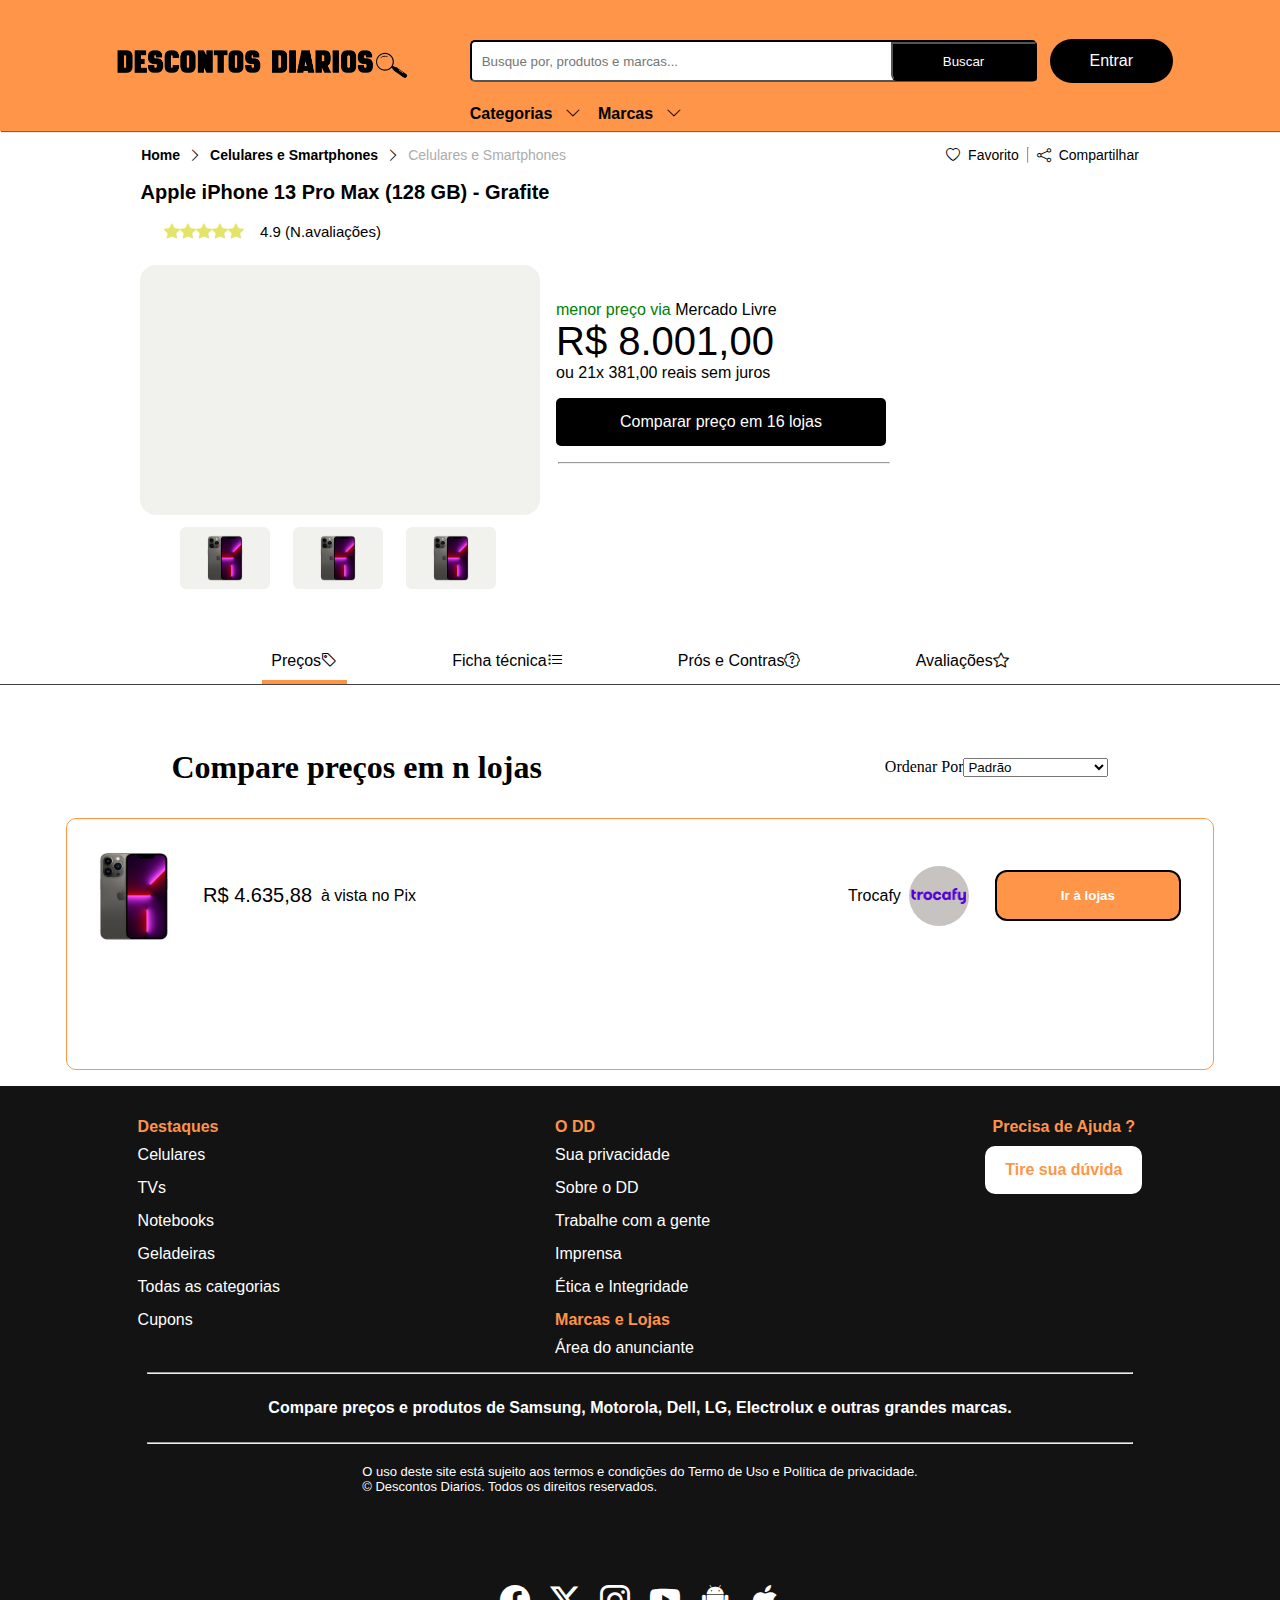
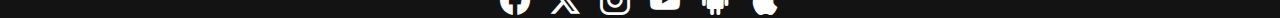
==== Smartphone_apple_13_128gb.html @ 3e0acb3f "Atualização 27/11/23" ====
<!DOCTYPE html>
<html lang="pt-br">
<head>
    <meta charset="UTF-8">
    <meta name="viewport" content="width=device-width, initial-scale=1.0">
    <link rel="stylesheet" href="../Style/Style_Smartphone.css">
    <link rel="stylesheet" href="https://cdn.jsdelivr.net/npm/bootstrap-icons@1.11.1/font/bootstrap-icons.css">
    <title>Descontos Diarios - Apple iPhone 13 Pro Max (128 GB) - Grafite
    </title>
</head>
<body>

    <!-- Cabecalho -->
    <header>
        <div class="logo_cabecalho">
            <a href="index.html"><img class="logo" src="Imagens/Logo.png" alt=""></a>
        </div>

        <!-- navegação e Barra de pesquisa -->
        <nav class="nav">
                <div class="busca">
                    
                    <label for="#"></label>
                    <input type="search" name="Buscar" placeholder="Busque por, produtos e marcas..." id="buscar">

                    <label for="#"></label>
                    <input type="button" value="Buscar" id="botao">
                    
                    <!-- menu de categorias dropdown -->
                    <nav class="menu">
                        <a class="cat" href="#">Categorias 
                            <i class="bi bi-chevron-down"></i>
                            <div class="subMenu-item">
                                
                            </div>
                        </a>
                            <div class="dropdown-content">
                                <a href="#">Beleza e Saúde 
                                    <i class="bi bi-chevron-right"></i>
                                </a>
                                <a href="#">Celulares e Smartphones
                                    <i class="bi bi-chevron-right"></i>
                                </a>
                                <a href="#">Eletroportáteis
                                    <i class="bi bi-chevron-right"></i>
                                </a>
                                <a href="#">Eletrodomésticos
                                    <i class="bi bi-chevron-right"></i>
                                </a>
                                <a href="#">Games
                                    <i class="bi bi-chevron-right"></i>
                                </a>
                                <a href="#">TV, Áudio e Video
                                    <i class="bi bi-chevron-right"></i>
                                </a>
                                <a href="#">Informática
                                    <i class="bi bi-chevron-right"></i>
                                </a>

                            </div>
                    </nav>
                    <!-- menu de marcas -->
                    <nav class="menu">
                        <a class="cat" href="#">Marcas 
                            <i class="bi bi-chevron-down"></i>
                        </a>
                            <div class="dropdown-content2">
                                <div class="flex p-6 text-left js-dp-brands-container">
                                    <div class="w-32 flex flex-col items start">
                                        <a class="mb-6 cursor-pointer hover:text-blue-300" href="#">Apple</a>
                                        <a class="mb-6 cursor-pointer hover:text-blue-300" href="#">Asus</a>
                                        <a class="mb-6 cursor-pointer hover:text-blue-300" href="#">Acer</a>
                                        <a class="mb-6 cursor-pointer hover:text-blue-300" href="#">Avon</a>
                                        <a class="mb-6 cursor-pointer hover:text-blue-300" href="#">Brastemp</a>
                                    </div>
                                </div>
                                <div class="flex p-6 text-left js-dp-brands-container">
                                    <div class="w-32 flex flex-col items start"> 
                                        <a class="mb-6 cursor-pointer hover:text-blue-300" href="#">Britânia</a>
                                        <a class="mb-6 cursor-pointer hover:text-blue-300" href="#">Cadence</a>
                                        <a class="mb-6 cursor-pointer hover:text-blue-300" href="#">Corsair</a>
                                        <a class="mb-6 cursor-pointer hover:text-blue-300" href="#">Dell</a>
                                        <a class="mb-6 cursor-pointer hover:text-blue-300" href="#">Electrolux</a>
                                    </div>
                                </div>
                                <div class="flex p-6 text-left js-dp-brands-container">
                                    <div class="w-32 flex flex-col items start" class="mb-6 cursor-pointer hover:text-blue-300">
                                        <a class="mb-6 cursor-pointer hover:text-blue-300" href="#">LG</a>
                                        <a class="mb-6 cursor-pointer hover:text-blue-300" href="#">Mondial</a>
                                        <a class="mb-6 cursor-pointer hover:text-blue-300" href="#">Multilaser</a>
                                        <a class="mb-6 cursor-pointer hover:text-blue-300" href="#">Natura</a>
                                        <a class="mb-6 cursor-pointer hover:text-blue-300" href="#">O Boticário</a>
                                    </div>
                                </div>
                                <div class="flex p-6 text-left js-dp-brands-container">
                                    <div class="w-32 flex flex-col items start">
                                        <a class="mb-6 cursor-pointer hover:text-blue-300" href="#">Philco</a>
                                        <a class="mb-6 cursor-pointer hover:text-blue-300" href="#">PS4</a>
                                        <a class="mb-6 cursor-pointer hover:text-blue-300" href="#">Samsung</a>
                                        <a class="mb-6 cursor-pointer hover:text-blue-300" href="#">Xbox One</a>
                                        <a class="mb-6 cursor-pointer hover:text-blue-300" href="#">Xiaomi</a>
                                    </div>
                                </div>
                                
                            </div>
                    </nav>
                </div>
            <a class="entre" href="#">Entrar</a>
            </nav> 
</header>
<div class="links_hori">
    <div class="link_canto_esq">
        <a href="index.html"> Home <i class="bi bi-chevron-right"></i></i> </a>
        <a href="#">Celulares e Smartphones <i class="bi bi-chevron-right"></i> </a>
        <a class="cor_link_claro" href="#">Celulares e Smartphones </a>
    </div>
    <div class="link_Canto_dir">
        <a href="#"><i class="bi bi-heart"></i>Favorito</a>
        <hr>
        <a href="#"><i class="bi bi-share"></i>Compartilhar</a>
    </div>
</div>
<section class="prod_iphone">
    <h1>Apple iPhone 13 Pro Max (128 GB) - Grafite</h1>
    <div class="star_avaliacao">
            <a href="" class="avaliacao">
                <i class="bi bi-star-fill"></i>
                <i class="bi bi-star-fill"></i>
                <i class="bi bi-star-fill"></i>
                <i class="bi bi-star-fill"></i>
                <i class="bi bi-star-fill"></i>

                <a href="#"><h3>4.9 (N.avaliações)</h3></a>
            </a>
    </div>
    <div class="iphone">
            <div class="container_princ">
                <div class="container_prod">
                    <!-- <img src="Imagens/celulares/back_front-grafite.png" alt="Apple iPhone 13 Pro Max (128 GB) - Grafite"> -->
                    <iframe  width="400" height="250" src="https://www.youtube.com/embed/nkyof8coGvk?si=bgMyZ8TvYWPzTVRD&amp;controls=0" title="YouTube video player" frameborder="0" allow="accelerometer; autoplay; clipboard-write; encrypted-media; gyroscope; picture-in-picture; web-share" allowfullscreen></iframe>
                </div>
                <div class="container_bottom">
                    <div class="botao_container">
                        <a class="anterior">
                            <span><i class="bi bi-arrow-left-circle-fill"></i></span>
                        </a>
                        <a class="proximo">
                            <span><i class="bi bi-arrow-right-circle-fill"></i></span>
                        </a>
                    </div>
                    <div class="quadrado">
                        <div class="img_img"><img class="img_quadrado" src="Imagens/celulares/back_front-grafite.png" alt="Apple iPhone 13 Pro Max (128 GB) - Grafite"></div>
                    </div>
                    <div class="quadrado">
                        <div class="img_img"><img class="img_quadrado" src="Imagens/celulares/back_front-grafite.png" alt="Apple iPhone 13 Pro Max (128 GB) - Grafite"></div>
                    </div>
                    <div class="quadrado">
                        <div class="img_img"><img class="img_quadrado" src="Imagens/celulares/back_front-grafite.png" alt="Apple iPhone 13 Pro Max (128 GB) - Grafite"></div>
                    </div>
                </div>
            </div>
            <div class="detalhes">
                <a href="#"> <div class="via">
                    <d>menor preço via</d> Mercado Livre
                </div> 
                    <span class="money">R$ 8.001,00</span> <p>ou 21x 381,00 reais sem juros</p>

                    <a class="btt" href="#">Comparar preço em 16 lojas</a>
                    <hr class="linha-button">
            </div>
    </div>
</section>

<article class="nav-fichas">
    
        <nav class="menu_nav">
            <ul>
                <li><a class="cor_laranja" href="#">Preços<i class="bi bi-tag"></i></a></li>
                <li><a href="#">Ficha técnica<i class="bi bi-list-task"></i></a></li>
                <li><a href="#">Prós e Contras<i class="bi bi-patch-question"></i></a></li>
                <li><a href="#">Avaliações<i class="bi bi-star"></i></a></li>
            </ul>
        </nav>
</article>
<artile class="compardor_preco">
    
    <div class="comparador">
        <h1>Compare preços em n lojas</h1>
        <form action="#">
            
            <label for="ordenar_por">

               <p> Ordenar Por<select name="Padrao" id="padrao"></p>
                     <option value="padrao">Padrão</option>
                    <option value="padrao">Menor preço a vista</option>
                    <option value="padrao">Menor preço a prazo</option>

                </select>
            </label>
        </form>
    </div>
    <div class="container_produto">
        <div class="container_produto_prod">
            <div class="img_pro_container">
                <a href=""><img src="Imagens/celulares/back_front-grafite.png" width="90" alt=""></a>
                <a href="#"><span class="money_container">R$ 4.635,88</span> &nbsp; à vista no Pix</a>
            </div>
            <div class="botao_logo">
                <a href="#">Trocafy <img src="#" alt=""></a>
                <a class="trocafy_logo" href="https://www.trocafy.com.br/iphone-13-pro-max-128gb-grafite-sou-como-novo-2688/p?idsku=1347&srsltid=AfmBOoqxJc5OxW847D4W-iP4M1oh6RBLEQBF9ESaNu4AgVtz38O0iayE5cY" target="_blank"><button class="botao_logo_container" type="button">Ir à lojas</button></a>
            </div>
        </div>
    </div>
</artile>

<footer class="rodape">
    <div class="categorias_rodape">
        <div class="links_rodape">
            <div class="destaques">
                <h1>Destaques</h1>
                <a href="#">Celulares</a>
                <a href="#">TVs</a>
                <a href="#">Notebooks</a>
                <a href="#">Geladeiras</a>
                <a href="#">Todas as categorias</a>
                <a href="#">Cupons</a>
            </div>
        </div>
        <div class="O-DD">
            <h1>O DD</h1>
            <a href="#">Sua privacidade</a>
            <a href="#">Sobre o DD</a>
            <a href="#">Trabalhe com a gente</a>
            <a href="#">Imprensa</a>
            <a href="#">Ética e Integridade</a>
            <div class="marcas-e-lojas">
            <h1>Marcas e Lojas</h1>
            <a href="">Área do anunciante</a>
        </div>
        </div>
        <div class="botao-duvidas">
            <h1>Precisa de Ajuda ?</h1>
           <a href="#">Tire sua dúvida</a>
        </div>

    </div>
    <div class="meio">
        <hr>
        <h1>Compare preços e produtos de Samsung, Motorola, Dell, LG, Electrolux e outras grandes marcas.</h1>
        <hr>

        <p>O uso deste site está sujeito aos termos e condições do Termo de Uso e Política de privacidade.
          <br> &copy;  Descontos Diarios. Todos os direitos reservados.</p>
        
        
        </div>

        <div class="rede">
        <a href="#"><i class="bi bi-facebook"></i></a>
        <a href="#"><i class="bi bi-twitter-x"></i></a>
        <a href="#"><i class="bi bi-instagram"></i></a>
        <a href="#"><i class="bi bi-youtube"></i></a>
        <a href="#"><i class="bi bi-android2"></i></a>
        <a href="#"><i class="bi bi-apple"></i></a>
         </div>

    
</footer>
---- Style/Style_Smartphone.css ----
*{
  margin: 0;
  padding: 0;
  box-sizing: border-box;
}
/* Estilos Gerais */
header{
display: flex;
align-items: center;
justify-content: center;
background-color: #FF9548;
gap:1rem;
z-index:1;
box-shadow: 1px 1px 1px rgb(105, 105, 105);
}
.logo{
display: block;
position: relative;
right: 40px;
max-width: 300px;
margin-left:50px ;
margin-bottom: 0.5rem;
}

.nav{
display: flex;
align-items: center;
gap: 1rem;
}
.busca{
display: block;
align-items: center;
position: relative;
margin: 1rem 0;
top: 1.5rem;
}
#buscar{
display: block;
width: 567px;
height: 42px;
border-radius: 5px;
border-color: black;
padding: 0 10px;
}
@media(max-width:1060px){
#buscar{
  width: 500px;
}
}

.menu{
display: inline-block;
position: relative;
top: -1rem;
z-index: 1;
}
.dropdown-content{
display: none;
position: absolute;
background-color: #FF9548;
border-bottom-left-radius: 5px ;
border-bottom-right-radius: 5px ;
min-width: 160px;
box-shadow: 1px 8px 16px  rgb(0,0,0,0.2);

}
.dropdown-content a{
position: absolute;
text-align: start;
white-space: nowrap;
top: .1rem;
padding: 20px 30px;
text-decoration: none;
font-size: 14px;
line-height: 20px;
font-family: Arial, Helvetica, sans-serif;
display: block;
}
.dropdown-content a:hover{
background-color: #f6b17fa5;
transition: .5s;
}
.menu:hover .dropdown-content{
display: block;
}
.dropdown-content2{
display: none;
position: absolute;
background-color: #FF9548;
border-bottom-left-radius: 5px ;
border-bottom-right-radius: 5px ;
min-width: 160px;
box-shadow: 1px 8px 16px  rgb(0,0,0,0.2);
}
.dropdown-content2 a{
position: absolute;
top: .1rem;
padding: 4px;
text-decoration: none;
font-size: 14px;
font-family: Arial, Helvetica, sans-serif;
display: block;
}
.dropdown-content2 a:hover{
background-color: #f3a9742e; 
transition: .5s;
}
.menu:hover .dropdown-content2{
display: flex;
}
.text-left{
text-align: left;
}
.p-6{
padding: 1.4rem
}
.flex{
display: flex;
}
.w-32{
width: 5rem;
}
.items-start{
align-items: flex-start;
}
.flex-col{
flex-direction: column;
}
.flex{
display: flex;
}
.mb-6{
margin-bottom: 1.5rem;
}
div{
display: block;
}

.menu a{
color: black;
position: relative;
font-weight: bold;
gap: .8rem;
}

#botao{
display: block;
position: relative;
left: 26.3rem;
bottom: 40.1px;
color: white;
font-family: Arial, Helvetica, sans-serif
}
@media(max-width:1060px){
#botao{
  left: 22.1rem;
}
}

#botao[type=button]{
padding: 9.9px 50.3px;
background-color: black;
border-end-end-radius:.2rem;
border-start-end-radius: .2rem ;
border-end-start-radius:.4rem ;
}
.entre{
display: flex;
position: relative;
bottom: .3rem;
padding: 13px 40px;
border-radius: 4rem;
right: .2rem;
background-color: black;
}
a{
display: flex;
line-break: .1rem;
text-decoration: none;
font-family: Arial, Helvetica, sans-serif;
color: white;
}

button{
margin: 10px;
}
.conteudo2{
display: block;
margin-top: 10rem;
padding-top: 20rem;
justify-content: center;
}
/* produto */
.links_hori{
  display: flex;
  justify-content: center;
  margin-top: 16px;
  align-items: center;
  text-align: center;
}
.link_canto_esq{
  display: inline-flex;
  gap: .5rem;
  position: relative;
  margin-right: 190px;
}
.link_canto_esq a, .link_Canto_dir  a{
  color: black;
  gap: .5rem;
  font-family: Arial, Helvetica, sans-serif;
  font-size: 14px;
}
.link_canto_esq  a{
  font-weight: 550 ;
}

.links_hori .cor_link_claro{
  color: rgb(172, 172, 172);
  font-weight: 100;
}

.link_canto_esq a:hover {
  text-decoration:underline;
}
.link_Canto_dir{
  display: inline-flex;
  gap: .5rem;
  margin-left: 190px;
}
.prod_iphone h1{
  display: flex;
  position: relative;
  justify-content: center;
  margin-right: 590px;
  margin-top: 18px;
  font-family: Arial, Helvetica, sans-serif;
  font-size: 20px;
  font-weight: 750;
}
.star_avaliacao{
  display: flex;
  justify-content: center;
  position: relative;
  margin-right: 735px;
  margin-top: 19px;
  gap: 1rem;
}

.star_avaliacao a{
  display: inline-flex;
  color: rgba(211, 211, 1, 0.621);
}

.star_avaliacao a h3{
  color: black;
  font-weight: 100;
  font-size: 15px;
  font-family: Arial, Helvetica, sans-serif;
}
.iphone{
  position: relative;
  background-color: rgb(241, 241, 237);
  right: 300px;
  height: 250px;
  width: 400px;
  margin: auto;
  margin-top: 1.5rem;
  border-radius: 1rem;
}

.iphone img{
  display: flex;
  position: relative;
  margin: auto;
  width: 62%;
}
.container_bottom{
  display:flex;
}
.quadrado{
  display: flex;
  position: relative;
  margin: 0 auto;
  cursor: pointer;
  align-items: center;
  border-radius: .4rem;
  text-align: center;
  margin-top: .5rem;
  right: 2rem;
  width: 90px;
  padding: .5rem;
  background-color: rgb(241, 241, 237);
}
.quadrado:hover{
  background-color: rgb(184, 184, 181);
  transition: .5s;
}

.img_img{
  display: block;
  position: relative;
  margin: auto;
  align-items: center;
}

iframe{
  border-radius: 1rem;
}

.botao_container{
  display: flex;
}
.container_bottom a span > i { 
  font-size:30px;
}
.anterior{
  cursor: pointer;
}
.proximo{
  display: flex;
  position: relative;
  left:21rem;
  cursor: pointer;
}

.detalhes{
  display: block;
  position: relative;
  top: -18rem;
  left: 25rem;
  margin-left: 16px;
}
.detalhes a{
  display:block ;
  font-family: Arial, Helvetica, sans-serif;
  color: black;
}

.detalhes p{
  padding-bottom: 1rem;
}

.via{
  font-family: Arial, Helvetica, sans-serif;
  font-size: 16px;
}
.via d{
  color: green;
}
.money{
  padding-bottom: .5rem;
  padding-top: .5rem;
  font-size: 40px;
}
.detalhes .btt{
  background-color: black;
  padding: 15px;
  text-align: center; 
  color: white;
  width: 330px;
  border-radius: 5px;
}

.detalhes .btt:hover{
  background-color: rgb(58, 57, 57);
  transition: .5s;
}

.linha-button{
  position: relative;
  right: 24px;
  margin-top: 1rem;
  width: 20.7rem;
}

/* Fichas, Comparador, Prós */
.nav-fichas{
  display: flex;
  justify-content: center;
  margin-top: 8rem;
  text-align: center;
  align-items: center;
  border-bottom: 1px solid rgb(67, 67, 67);
}
.menu_nav{
  display: inline-flex;

}

.menu_nav ul{
  display: flex;
  list-style: none;
  gap: 6rem;
}

.menu_nav ul li a{
  color: black;
  padding: .6rem;
  font-family: Arial, Helvetica, sans-serif;
}
.menu_nav ul li .cor_laranja{
  border-bottom: 4px solid #FF9548
}

.comparador{
  display: flex;
  padding-top: 4rem;
  justify-content: space-around;
  text-align: center;
  align-items: center;
}

.container_produto{
  display: block;
  margin-top: 2rem;
  justify-content: center;
  text-align: center;
  text-align: center;
}
.img_pro_container{
  display: inline-flex;
  position: relative;
  right: 13rem;
  gap: 1.5rem;
}
.container_produto_prod{
  display: inline-flex;
  border: 1px solid #FF9548;
  border-radius: 10px;
  margin-bottom: 1rem;
  padding: 0 230px;
  gap: 1rem;
  padding-bottom: 10rem;
}

.container_produto_prod a{
  display: flex;
  color: black;
  position: relative;
  align-items: center;
  text-align: center;
  top: 2rem;
}

.botao_logo{
  display: flex;
  position: relative;
  left: 13rem;
  gap: 1rem;
}

.botao_logo, .botao_logo_container{
  display: flex;
  position: relative;
  align-items: center;
}

.botao_logo_container{
  display: flex;
  border: 2px solid black;
  cursor: pointer;
  position: relative;
  border-radius: 12px;
  background-color: #FF9548;
  font-weight: 900;
  color: white;
  padding: 1rem 4rem;
}
.botao_logo  img{
  padding: 30px;
  background-color: #c7c3c0;
  border-radius: 40px;
  background-image: url(../Imagens/Logo_trocafy.png);
  background-repeat: no-repeat;
  background-size: cover;
  background-size: 55px; 
  background-position: center;
}
.botao_logo a{
  display: flex;
  position: relative;
  gap: .5rem;
}
.container_produto_prod .money_container{
  font-size: 20px;
}

 /* RodaPé */
.rodape{
  display: block;
  max-width: 100%;
  box-shadow: 2px 2px 2px rgb(105, 105, 105);
  background-color: #0c0c0cf8;
}

.categorias_rodape{
  display: flex;
  padding-top:2rem;
  justify-content: space-around;
}

.links_rodape{
  display: block;
}

.destaques h1, .O-DD h1, .botao-duvidas h1{
  font-family: Arial, Helvetica, sans-serif;
  font-size: 16px;
  padding-bottom: 10px;
  color: #ff9448;
  font-weight: bold;
}

.categorias_rodape  a{
  font-family: Arial, Helvetica, sans-serif;
  margin-bottom: 15px;
}

.botao-duvidas a{
  padding: 15px 20px;
  border-radius: 10px;
  background-color: white;
  font-weight: bold;
  font-family: Arial, Helvetica, sans-serif;
  font-weight: bold;
  color: #FF9548;
}
.botao-duvidas h1{
  align-items: center;
  text-align: center;
}

hr{
  margin: 0 auto;
  text-align: center;
  width: 77%;
}

.rodape .meio h1{
  display: flex;
  justify-content: center;
  color: #ffff;
  font-family: Arial, Helvetica, sans-serif;
  font-size: 16px;
  margin-top: 25px;
  margin-bottom: 25px;

}

.meio p{
  display: flex;
  justify-content: center;
  color: #ffffff;
  font-size: 13px;
  font-family: Arial, Helvetica, sans-serif;
  margin-top: 20px;
}

.rede {
  display: flex;
  justify-content: center;
  gap: 20px;
  font-size: 30px;
  margin-top: 90px;
}
.bi-facebook:hover{
  color: blue;
}

.bi-twitter-x:hover{
  color: rgb(68, 67, 67);
}

.bi-instagram:hover{
  color:rgb(187, 46, 152);
}

.bi-youtube:hover{
  color: red;
}
.bi-android2:hover{
  color: rgb(72, 235, 72);
}

.bi-apple:hover{
  color: lightgrey;
}
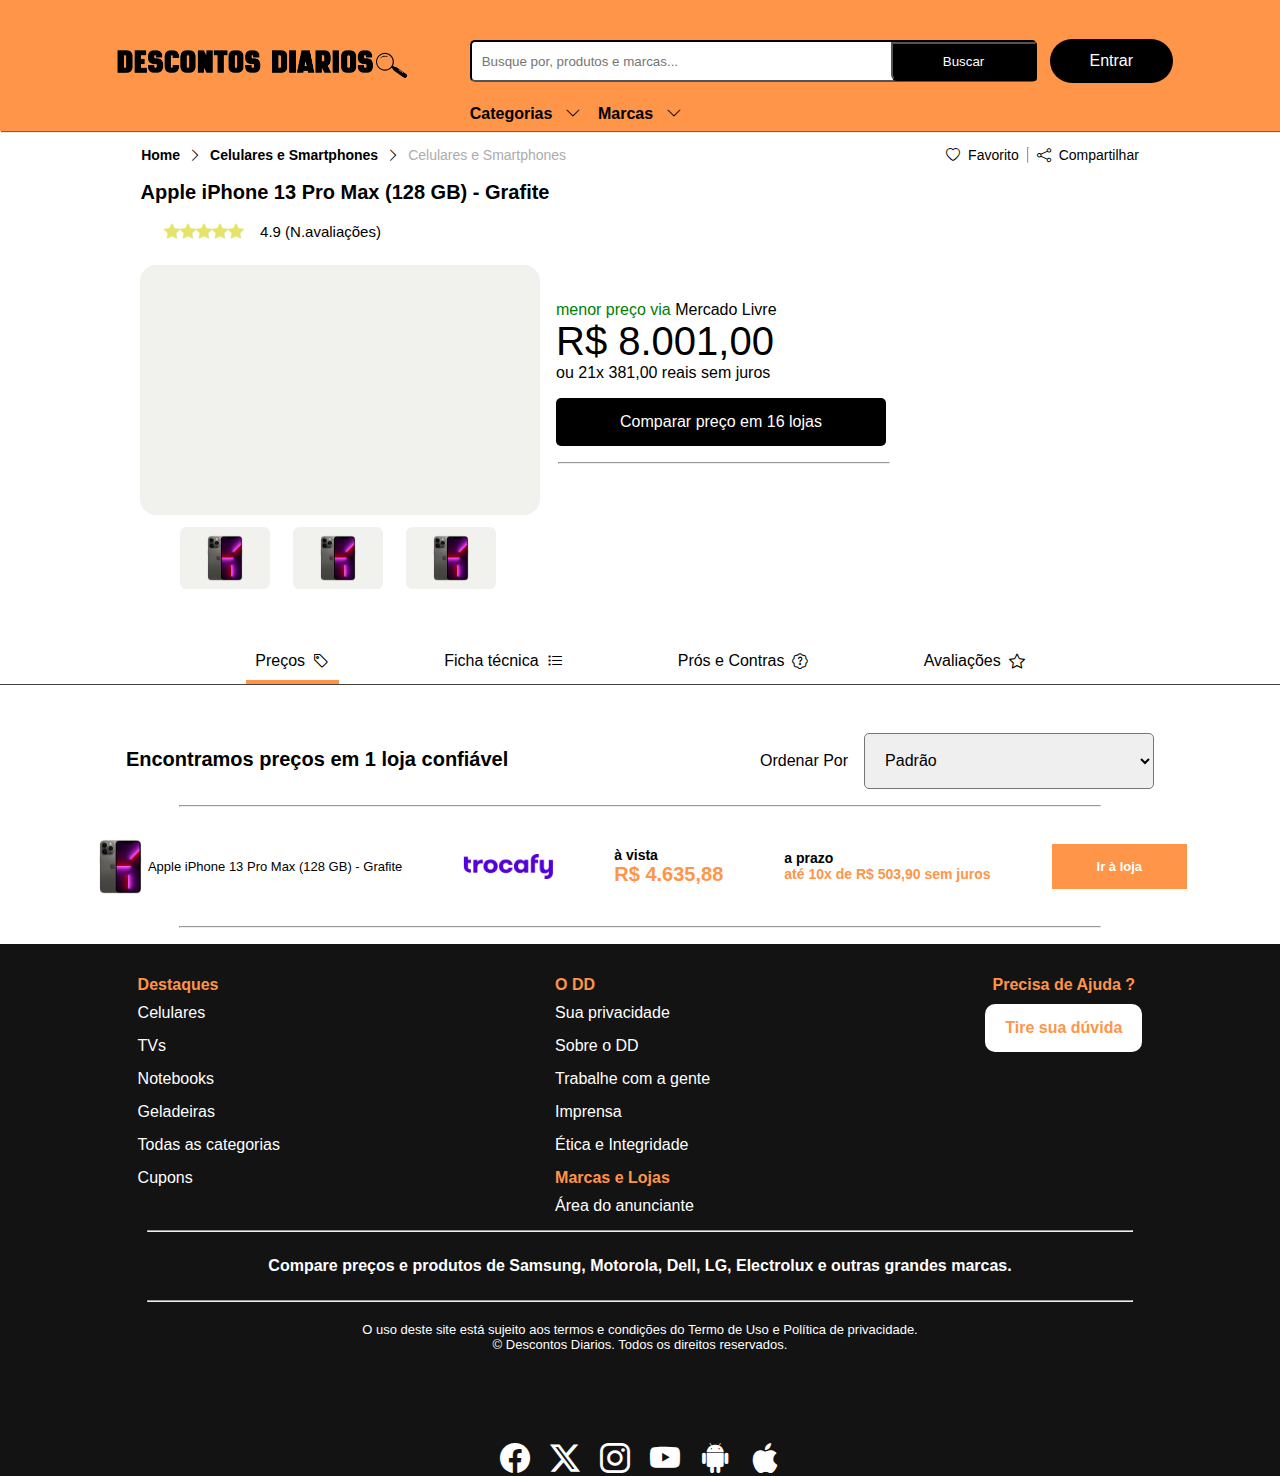
==== commit 0fd20c06: "atualização 28/11/23" ====
--- a/Smartphone_apple_13_128gb.html
+++ b/Smartphone_apple_13_128gb.html
@@ -105,7 +105,7 @@
                             </div>
                     </nav>
                 </div>
-            <a class="entre" href="#">Entrar</a>
+            <a class="entre" href="formulario.html" target="_blank">Entrar</a>
             </nav> 
 </header>
 <div class="links_hori">
@@ -168,6 +168,7 @@
                     <a class="btt" href="#">Comparar preço em 16 lojas</a>
                     <hr class="linha-button">
             </div>
+
     </div>
 </section>
 
@@ -185,12 +186,12 @@
 <artile class="compardor_preco">
     
     <div class="comparador">
-        <h1>Compare preços em n lojas</h1>
+        <h1>Encontramos preços em 1 loja confiável</h1>
         <form action="#">
             
             <label for="ordenar_por">
 
-               <p> Ordenar Por<select name="Padrao" id="padrao"></p>
+               <p class="ordenar"> Ordenar Por<select name="Padrao" id="padrao"></p>
                      <option value="padrao">Padrão</option>
                     <option value="padrao">Menor preço a vista</option>
                     <option value="padrao">Menor preço a prazo</option>
@@ -199,18 +200,16 @@
             </label>
         </form>
     </div>
-    <div class="container_produto">
-        <div class="container_produto_prod">
-            <div class="img_pro_container">
-                <a href=""><img src="Imagens/celulares/back_front-grafite.png" width="90" alt=""></a>
-                <a href="#"><span class="money_container">R$ 4.635,88</span> &nbsp; à vista no Pix</a>
-            </div>
-            <div class="botao_logo">
-                <a href="#">Trocafy <img src="#" alt=""></a>
-                <a class="trocafy_logo" href="https://www.trocafy.com.br/iphone-13-pro-max-128gb-grafite-sou-como-novo-2688/p?idsku=1347&srsltid=AfmBOoqxJc5OxW847D4W-iP4M1oh6RBLEQBF9ESaNu4AgVtz38O0iayE5cY" target="_blank"><button class="botao_logo_container" type="button">Ir à lojas</button></a>
-            </div>
-        </div>
-    </div>
+    <hr class="linha_prod">
+    <div class="conteudo_prod">
+        <a href="#"><img src="Imagens/celulares/back_front-grafite.png" width="55" alt="">Apple iPhone 13 Pro Max (128 GB) - Grafite
+        </a>
+        <a href="https://www.trocafy.com.br/" target="_blank"><img src="Imagens/Logo_trocafy.png" width="90" alt=""></a>
+        <h4>à vista<a href="#"><span>R$ 4.635,88</span></a></h4>
+        <h4>a prazo<p>até 10x de R$ 503,90 sem juros</p></h4>
+        <div class="btn_ir"><a class="btn_ir" href="https://www.trocafy.com.br/iphone-13-pro-max-128gb-grafite-sou-como-novo-2688/p?idsku=1347&srsltid=AfmBOoqxJc5OxW847D4W-iP4M1oh6RBLEQBF9ESaNu4AgVtz38O0iayE5cY" target="_blank">Ir à loja</a></div>
+    </div>
+    <hr class="linha_prod">
 </artile>
 
 <footer class="rodape">
--- a/Style/Style_Smartphone.css
+++ b/Style/Style_Smartphone.css
@@ -394,96 +394,107 @@
 }
 
 .menu_nav ul li a{
+  display: flex;
+  align-items: center;
+  text-align: center;
   color: black;
+  gap: .5rem;
   padding: .6rem;
   font-family: Arial, Helvetica, sans-serif;
 }
 .menu_nav ul li .cor_laranja{
   border-bottom: 4px solid #FF9548
 }
-
+.menu_nav i{
+  display: flex;
+  align-items: center;
+  text-align: center;
+}
+
+/* Comparador, Ficha, Pros, Avaliação */
 .comparador{
   display: flex;
-  padding-top: 4rem;
+  margin-top: 3rem;
+  margin-bottom: 1rem;
+  align-items: baseline;
+  text-align: center;
   justify-content: space-around;
-  text-align: center;
-  align-items: center;
-}
-
-.container_produto{
-  display: block;
+}
+.comparador h1{
+  display: flex;
+  font-family: Arial, Helvetica, sans-serif;
+  font-size: 20px;
+}
+
+.comparador p{
+  display: flex;
+  cursor: auto;
+  align-items: center;
+  font-family: Arial, Helvetica, sans-serif;
+  font-size: 16px;
+  gap: 1rem;
+}
+
+.comparador select{
+  display: flex;
+  border-radius: 5px;
+  height: 56px;
+  width: 290px;
+  padding-left: 1rem;
+  font-weight: 100;
+  font-family: Arial, Helvetica, sans-serif;
+  font-size: 16px;
+}
+
+.conteudo_prod{
+  display: flex;
   margin-top: 2rem;
-  justify-content: center;
-  text-align: center;
-  text-align: center;
-}
-.img_pro_container{
-  display: inline-flex;
-  position: relative;
-  right: 13rem;
-  gap: 1.5rem;
-}
-.container_produto_prod{
-  display: inline-flex;
-  border: 1px solid #FF9548;
-  border-radius: 10px;
+  margin-bottom: 2rem;
+  justify-content: center;
+  gap: 61px;
+  align-items: center;
+  text-align: center;
+}
+.conteudo_prod a{
+  color: black;
+  font-size: 13px;
+  font-family: Arial, Helvetica, sans-serif;
+  align-items: center;
+}
+.conteudo_prod span {
+  color: #FF9548;
+  font-family: Arial, Helvetica, sans-serif;
+  font-weight: bold;
+  font-size: 20px;
+}
+.conteudo_prod p{
+  font-family: Arial, Helvetica, sans-serif;
+  font-size: 14px;
+  color: #FF9548;
+}
+.conteudo_prod h4{
+  font-family: Arial, Helvetica, sans-serif;
+  font-size: 14px;
+  text-align: justify;
+}
+
+.btn_ir a{
+  background-color: #FF9548;
+  padding: 15px 45px;
+  color: white;
+  font-weight: bold;
+}
+.btn_ir a:hover{
+  background-color: #f7a971;
+  transition: .5s;
+}
+.linha_prod{
+  display: flex;
+  width: 72%;
   margin-bottom: 1rem;
-  padding: 0 230px;
-  gap: 1rem;
-  padding-bottom: 10rem;
-}
-
-.container_produto_prod a{
-  display: flex;
-  color: black;
-  position: relative;
-  align-items: center;
-  text-align: center;
-  top: 2rem;
-}
-
-.botao_logo{
-  display: flex;
-  position: relative;
-  left: 13rem;
-  gap: 1rem;
-}
-
-.botao_logo, .botao_logo_container{
-  display: flex;
-  position: relative;
-  align-items: center;
-}
-
-.botao_logo_container{
-  display: flex;
-  border: 2px solid black;
-  cursor: pointer;
-  position: relative;
-  border-radius: 12px;
-  background-color: #FF9548;
-  font-weight: 900;
-  color: white;
-  padding: 1rem 4rem;
-}
-.botao_logo  img{
-  padding: 30px;
-  background-color: #c7c3c0;
-  border-radius: 40px;
-  background-image: url(../Imagens/Logo_trocafy.png);
-  background-repeat: no-repeat;
-  background-size: cover;
-  background-size: 55px; 
-  background-position: center;
-}
-.botao_logo a{
-  display: flex;
-  position: relative;
-  gap: .5rem;
-}
-.container_produto_prod .money_container{
-  font-size: 20px;
-}
+}
+
+
 
  /* RodaPé */
 .rodape{
@@ -551,6 +562,7 @@
   display: flex;
   justify-content: center;
   color: #ffffff;
+  text-align: center;
   font-size: 13px;
   font-family: Arial, Helvetica, sans-serif;
   margin-top: 20px;
